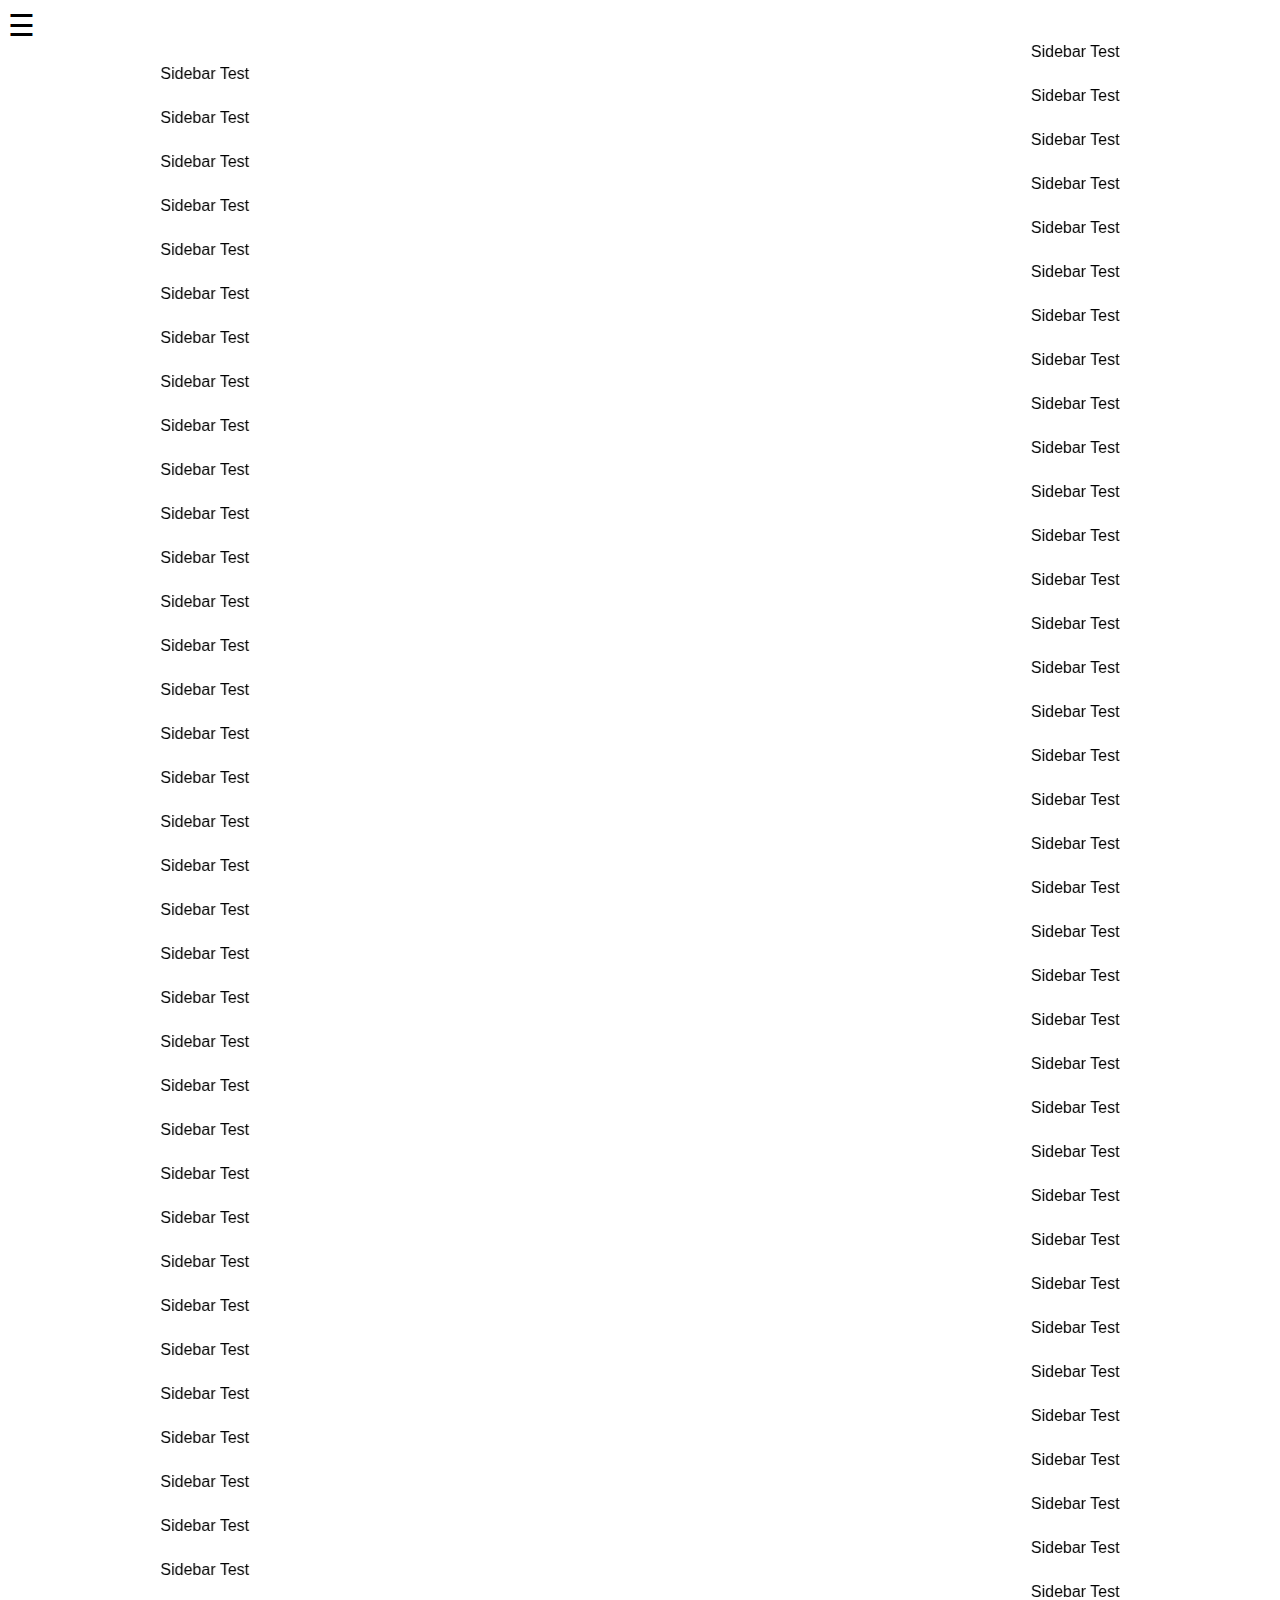
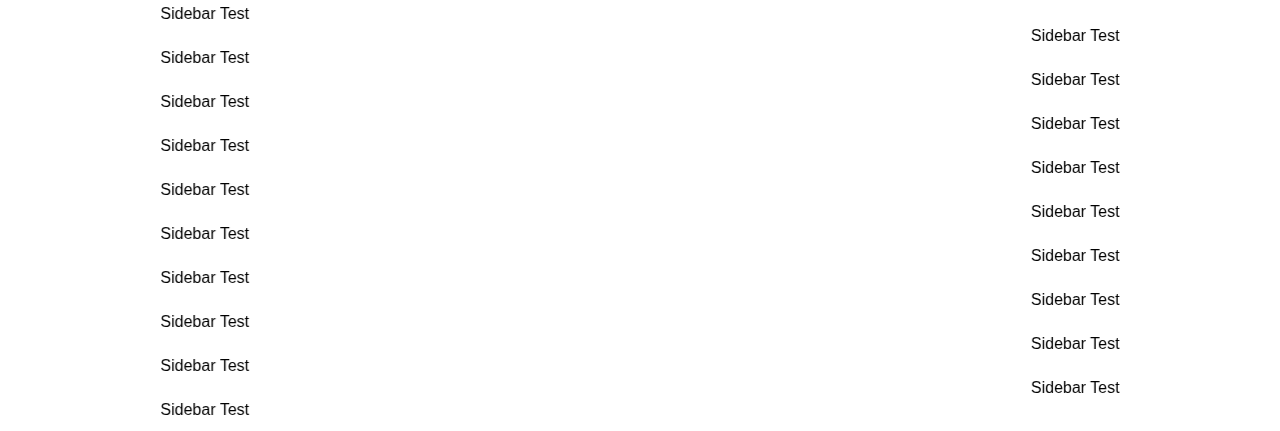
==== index.html @ 18926e7e "Update index.html" ====
<!DOCTYPE html>
<html>
<head>
<link rel="stylesheet" href="stylesheet.css">
<link rel="preconnect" href="https://fonts.gstatic.com">
<link href="https://fonts.googleapis.com/css2?family=Langar&display=swap" rel="stylesheet">
<meta name="viewport" content="width=device-width, initial-scale=1">
  
</head>
<body>

<div id="mySidenav" class="sidenav">
  <a href="javascript:void(0)" class="closebtn" onclick="closeNav()">&times;</a>
  <a href="index">Home</a>
  <a href="About">About</a>
  
</div>


<span style="font-size:30px;cursor:pointer" onclick="openNav()">&#9776; </span>

<script>
function openNav() {
  document.getElementById("mySidenav").style.width = "250px";
}

function closeNav() {
  document.getElementById("mySidenav").style.width = "0";
}
</script>
   <marquee behavior="scroll" direction="left" scrollamount="30">Sidebar Test</marquee>
  <marquee behavior="scroll" direction="right" scrollamount="30">Sidebar Test</marquee>
  <marquee behavior="scroll" direction="left" scrollamount="30">Sidebar Test</marquee>
  <marquee behavior="scroll" direction="right" scrollamount="30">Sidebar Test</marquee>
  <marquee behavior="scroll" direction="left" scrollamount="30">Sidebar Test</marquee>
  <marquee behavior="scroll" direction="right" scrollamount="30">Sidebar Test</marquee>
  <marquee behavior="scroll" direction="left" scrollamount="30">Sidebar Test</marquee>
  <marquee behavior="scroll" direction="right" scrollamount="30">Sidebar Test</marquee>
  <marquee behavior="scroll" direction="left" scrollamount="30">Sidebar Test</marquee>
  <marquee behavior="scroll" direction="right" scrollamount="30">Sidebar Test</marquee>
  <marquee behavior="scroll" direction="left" scrollamount="30">Sidebar Test</marquee>
  <marquee behavior="scroll" direction="right" scrollamount="30">Sidebar Test</marquee>
  <marquee behavior="scroll" direction="left" scrollamount="30">Sidebar Test</marquee>
  <marquee behavior="scroll" direction="right" scrollamount="30">Sidebar Test</marquee>
  <marquee behavior="scroll" direction="left" scrollamount="30">Sidebar Test</marquee>
  <marquee behavior="scroll" direction="right" scrollamount="30">Sidebar Test</marquee>
  <marquee behavior="scroll" direction="left" scrollamount="30">Sidebar Test</marquee>
  <marquee behavior="scroll" direction="right" scrollamount="30">Sidebar Test</marquee>
  <marquee behavior="scroll" direction="left" scrollamount="30">Sidebar Test</marquee>
  <marquee behavior="scroll" direction="right" scrollamount="30">Sidebar Test</marquee>
  <marquee behavior="scroll" direction="left" scrollamount="30">Sidebar Test</marquee>
  <marquee behavior="scroll" direction="right" scrollamount="30">Sidebar Test</marquee>
  <marquee behavior="scroll" direction="left" scrollamount="30">Sidebar Test</marquee>
  <marquee behavior="scroll" direction="right" scrollamount="30">Sidebar Test</marquee>
  <marquee behavior="scroll" direction="left" scrollamount="30">Sidebar Test</marquee>
  <marquee behavior="scroll" direction="right" scrollamount="30">Sidebar Test</marquee>
  <marquee behavior="scroll" direction="left" scrollamount="30">Sidebar Test</marquee>
  <marquee behavior="scroll" direction="right" scrollamount="30">Sidebar Test</marquee>
  <marquee behavior="scroll" direction="left" scrollamount="30">Sidebar Test</marquee>
  <marquee behavior="scroll" direction="right" scrollamount="30">Sidebar Test</marquee>
  <marquee behavior="scroll" direction="left" scrollamount="30">Sidebar Test</marquee>
  <marquee behavior="scroll" direction="right" scrollamount="30">Sidebar Test</marquee>
  <marquee behavior="scroll" direction="left" scrollamount="30">Sidebar Test</marquee>
  <marquee behavior="scroll" direction="right" scrollamount="30">Sidebar Test</marquee>
  <marquee behavior="scroll" direction="left" scrollamount="30">Sidebar Test</marquee>
  <marquee behavior="scroll" direction="right" scrollamount="30">Sidebar Test</marquee>
  <marquee behavior="scroll" direction="left" scrollamount="30">Sidebar Test</marquee>
  <marquee behavior="scroll" direction="right" scrollamount="30">Sidebar Test</marquee>
  <marquee behavior="scroll" direction="left" scrollamount="30">Sidebar Test</marquee>
  <marquee behavior="scroll" direction="right" scrollamount="30">Sidebar Test</marquee>
  <marquee behavior="scroll" direction="left" scrollamount="30">Sidebar Test</marquee>
  <marquee behavior="scroll" direction="right" scrollamount="30">Sidebar Test</marquee>
  <marquee behavior="scroll" direction="left" scrollamount="30">Sidebar Test</marquee>
  <marquee behavior="scroll" direction="right" scrollamount="30">Sidebar Test</marquee>
  <marquee behavior="scroll" direction="left" scrollamount="30">Sidebar Test</marquee>
  <marquee behavior="scroll" direction="right" scrollamount="30">Sidebar Test</marquee>
  <marquee behavior="scroll" direction="left" scrollamount="30">Sidebar Test</marquee>
  <marquee behavior="scroll" direction="right" scrollamount="30">Sidebar Test</marquee>
  <marquee behavior="scroll" direction="left" scrollamount="30">Sidebar Test</marquee>
  <marquee behavior="scroll" direction="right" scrollamount="30">Sidebar Test</marquee>
  <marquee behavior="scroll" direction="left" scrollamount="30">Sidebar Test</marquee>
  <marquee behavior="scroll" direction="right" scrollamount="30">Sidebar Test</marquee>
  <marquee behavior="scroll" direction="left" scrollamount="30">Sidebar Test</marquee>
  <marquee behavior="scroll" direction="right" scrollamount="30">Sidebar Test</marquee>
  <marquee behavior="scroll" direction="left" scrollamount="30">Sidebar Test</marquee>
  <marquee behavior="scroll" direction="right" scrollamount="30">Sidebar Test</marquee>
  <marquee behavior="scroll" direction="left" scrollamount="30">Sidebar Test</marquee>
  <marquee behavior="scroll" direction="right" scrollamount="30">Sidebar Test</marquee>
  <marquee behavior="scroll" direction="left" scrollamount="30">Sidebar Test</marquee>
  <marquee behavior="scroll" direction="right" scrollamount="30">Sidebar Test</marquee>
  <marquee behavior="scroll" direction="left" scrollamount="30">Sidebar Test</marquee>
  <marquee behavior="scroll" direction="right" scrollamount="30">Sidebar Test</marquee>
  <marquee behavior="scroll" direction="left" scrollamount="30">Sidebar Test</marquee>
  <marquee behavior="scroll" direction="right" scrollamount="30">Sidebar Test</marquee>
  <marquee behavior="scroll" direction="left" scrollamount="30">Sidebar Test</marquee>
  <marquee behavior="scroll" direction="right" scrollamount="30">Sidebar Test</marquee>
  <marquee behavior="scroll" direction="left" scrollamount="30">Sidebar Test</marquee>
  <marquee behavior="scroll" direction="right" scrollamount="30">Sidebar Test</marquee>
  <marquee behavior="scroll" direction="left" scrollamount="30">Sidebar Test</marquee>
  <marquee behavior="scroll" direction="right" scrollamount="30">Sidebar Test</marquee>
  <marquee behavior="scroll" direction="left" scrollamount="30">Sidebar Test</marquee>
  <marquee behavior="scroll" direction="right" scrollamount="30">Sidebar Test</marquee>
  <marquee behavior="scroll" direction="left" scrollamount="30">Sidebar Test</marquee>
  <marquee behavior="scroll" direction="right" scrollamount="30">Sidebar Test</marquee>
  <marquee behavior="scroll" direction="left" scrollamount="30">Sidebar Test</marquee>
  <marquee behavior="scroll" direction="right" scrollamount="30">Sidebar Test</marquee>
  <marquee behavior="scroll" direction="left" scrollamount="30">Sidebar Test</marquee>
  <marquee behavior="scroll" direction="right" scrollamount="30">Sidebar Test</marquee>
  <marquee behavior="scroll" direction="left" scrollamount="30">Sidebar Test</marquee>
  <marquee behavior="scroll" direction="right" scrollamount="30">Sidebar Test</marquee>
  <marquee behavior="scroll" direction="left" scrollamount="30">Sidebar Test</marquee>
  <marquee behavior="scroll" direction="right" scrollamount="30">Sidebar Test</marquee>
  <marquee behavior="scroll" direction="left" scrollamount="30">Sidebar Test</marquee>
  <marquee behavior="scroll" direction="right" scrollamount="30">Sidebar Test</marquee>
  <marquee behavior="scroll" direction="left" scrollamount="30">Sidebar Test</marquee>
  <marquee behavior="scroll" direction="right" scrollamount="30">Sidebar Test</marquee>
  <marquee behavior="scroll" direction="left" scrollamount="30">Sidebar Test</marquee>
  <marquee behavior="scroll" direction="right" scrollamount="30">Sidebar Test</marquee>
  <marquee behavior="scroll" direction="left" scrollamount="30">Sidebar Test</marquee>
  <marquee behavior="scroll" direction="right" scrollamount="30">Sidebar Test</marquee>
  
</body>
</html>
---- stylesheet.css ----
<style>
  body {
	background: linear-gradient(-45deg, #ee7752, #e73c7e, #23a6d5, #23d5ab);
	background-size: 400% 400%;
	animation: gradient 15s ease infinite;
}

@keyframes gradient {
	0% {
		background-position: 0% 50%;
	}
	50% {
		background-position: 100% 50%;
	}
	100% {
		background-position: 0% 50%;
	}
}
body {
  font-family: "Lato", sans-serif;
}

.sidenav {
  height: 100%;
  width: 0;
  position: fixed;
  z-index: 1;
  top: 0;
  left: 0;
  background-color: #111;
  overflow-x: hidden;
  transition: 0.5s;
  padding-top: 60px;
}

.sidenav a {
  padding: 8px 8px 8px 32px;
  text-decoration: none;
  font-size: 25px;
  color: #818181;
  display: block;
  transition: 0.3s;
}

.sidenav a:hover {
  color: #f1f1f1;
}

.sidenav .closebtn {
  position: absolute;
  top: 0;
  right: 25px;
  font-size: 36px;
  margin-left: 50px;
}

@media screen and (max-height: 450px) {
  .sidenav {padding-top: 15px;}
  .sidenav a {font-size: 18px;}
}
</style>
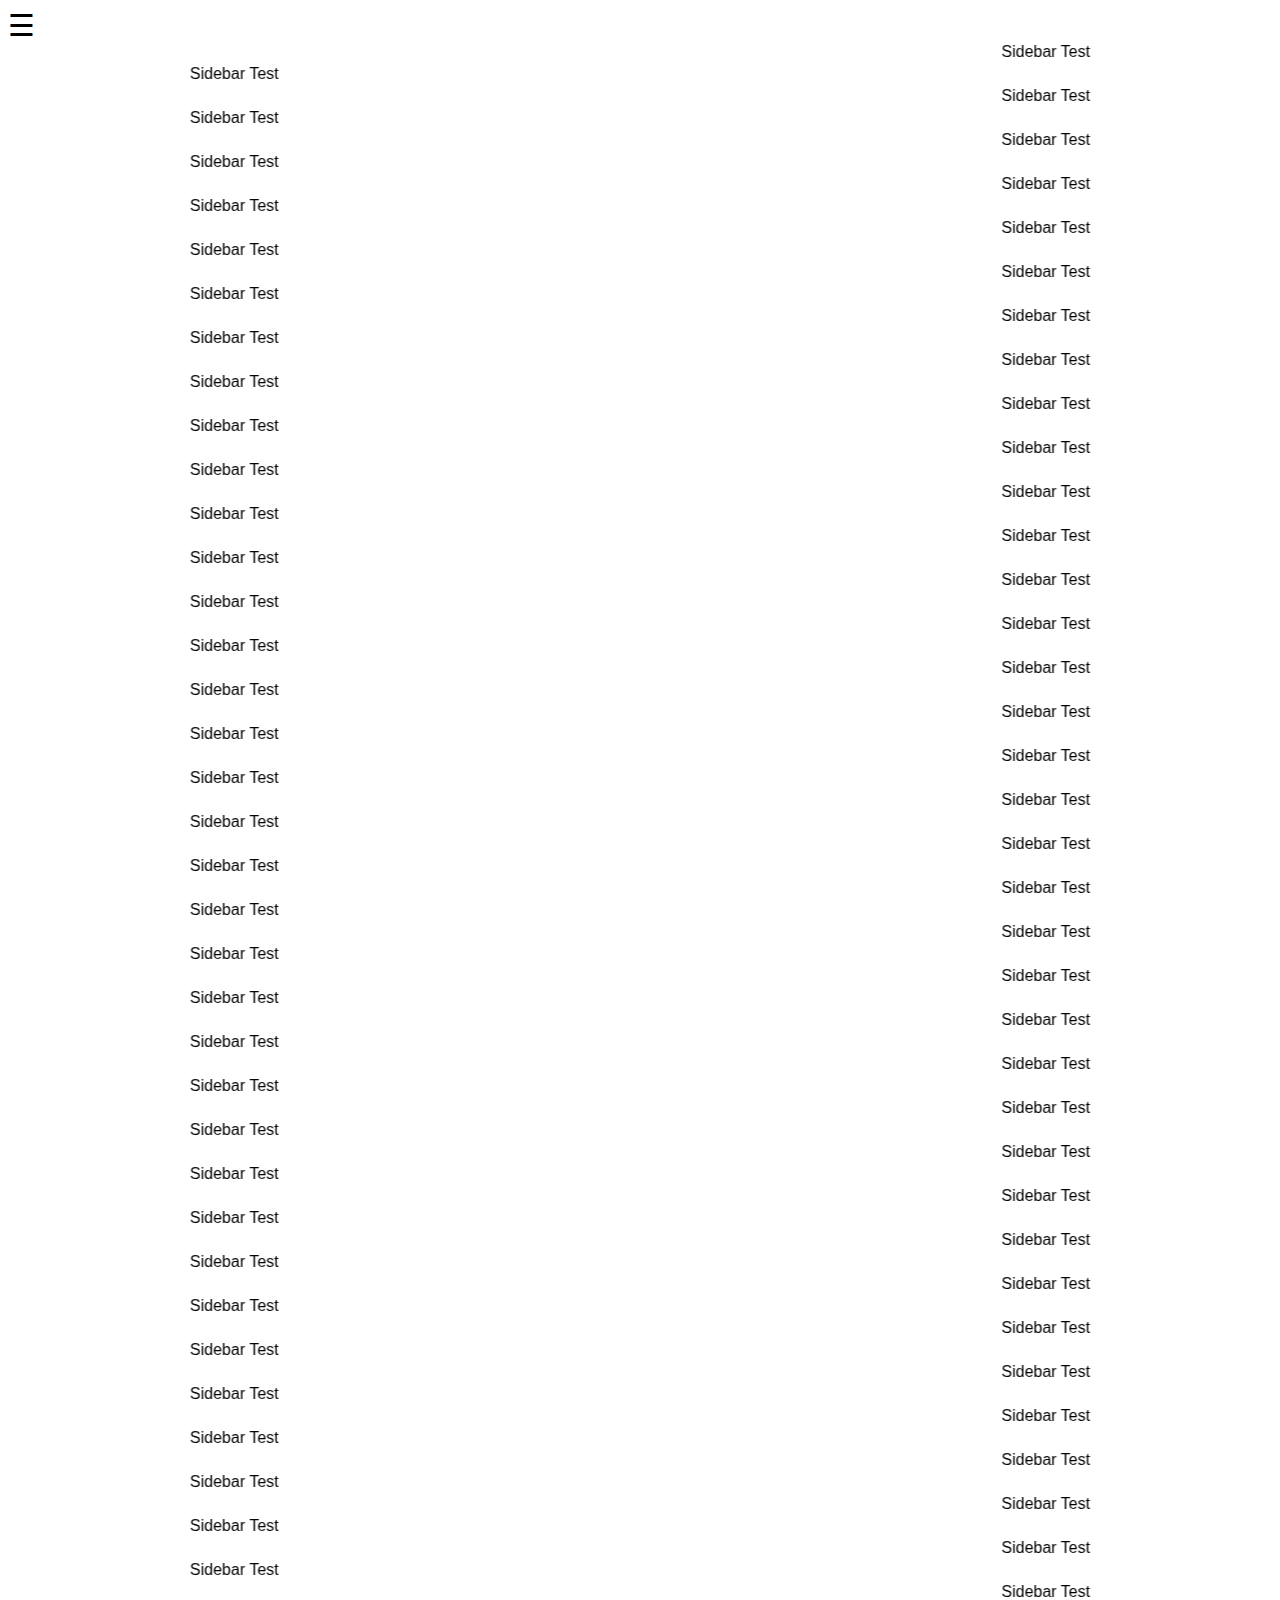
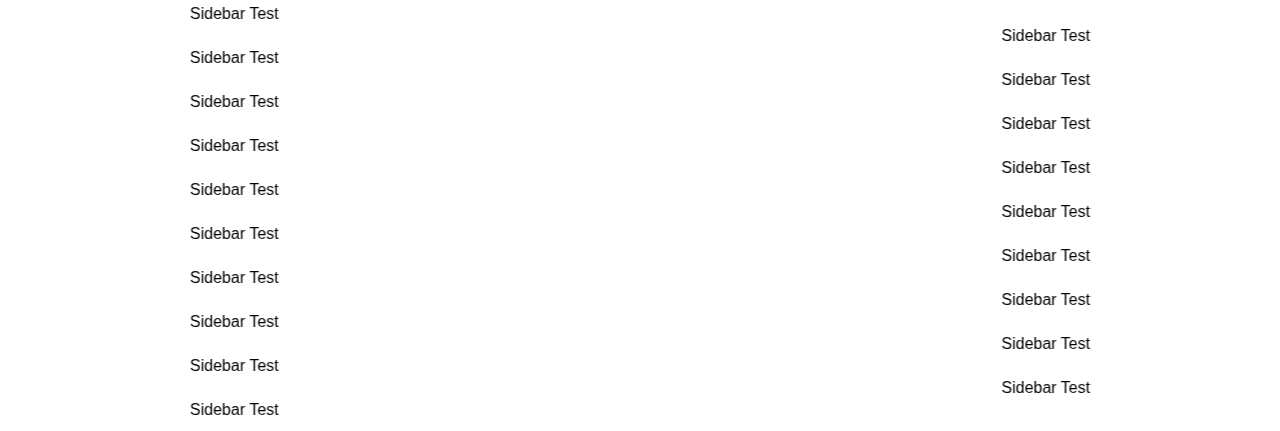
==== commit 1d879c2c: "Update index.html" ====
--- a/index.html
+++ b/index.html
@@ -1,8 +1,10 @@
 <!DOCTYPE html>
 <html>
 <head>
-<link rel="stylesheet" href="stylesheet.css">
-<link rel="preconnect" href="https://fonts.gstatic.com">
+<style type="text/css" media="all">
+   @import "stylesheet.css";
+</style>
+  <link rel="preconnect" href="https://fonts.gstatic.com">
 <link href="https://fonts.googleapis.com/css2?family=Langar&display=swap" rel="stylesheet">
 <meta name="viewport" content="width=device-width, initial-scale=1">
   
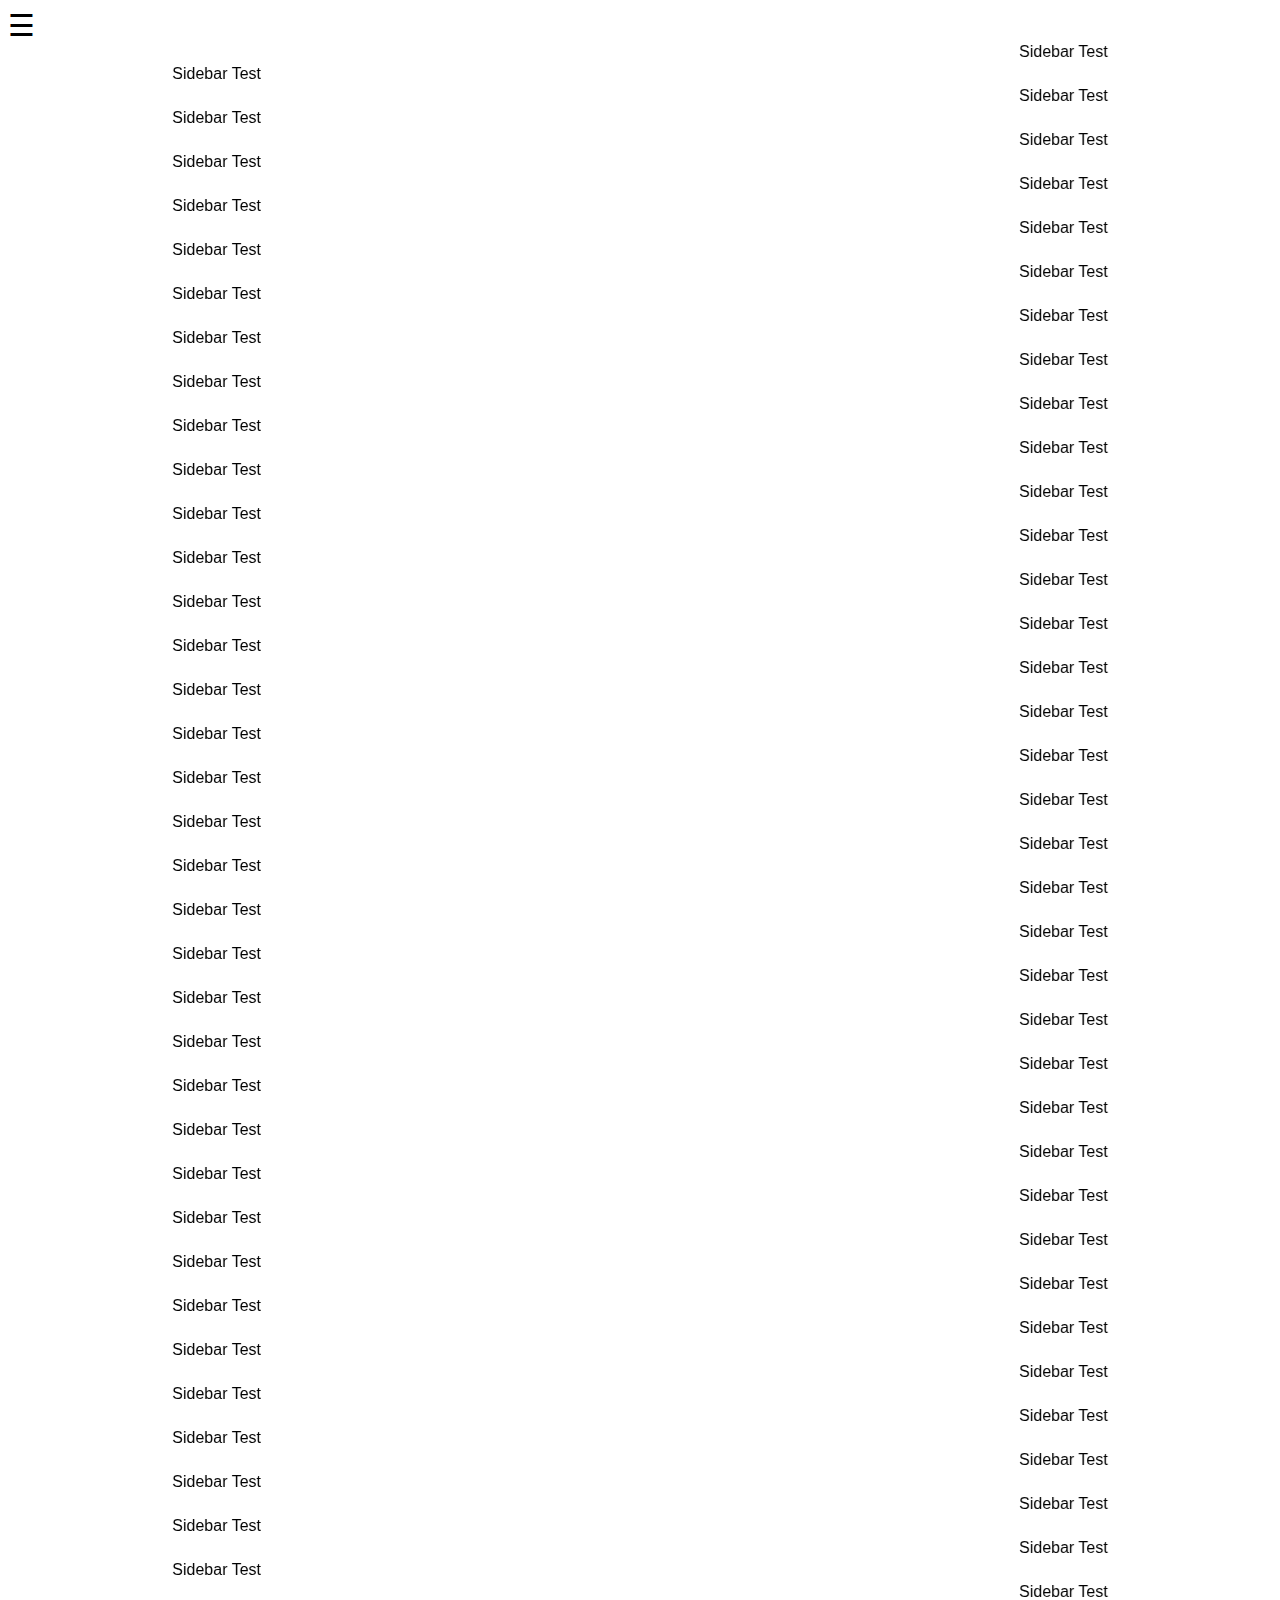
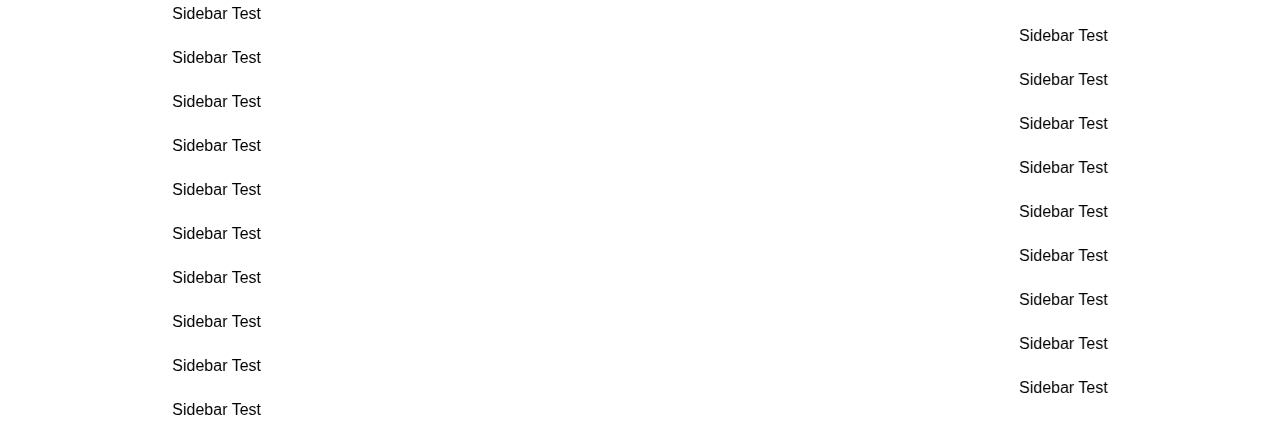
==== commit 0365d1b1: "Update index.html" ====
--- a/index.html
+++ b/index.html
@@ -1,16 +1,12 @@
 <!DOCTYPE html>
 <html>
 <head>
-<style type="text/css" media="all">
-   @import "stylesheet.css";
-</style>
+<link href="stylesheet.css" rel="stylesheet" type="text/css">
   <link rel="preconnect" href="https://fonts.gstatic.com">
 <link href="https://fonts.googleapis.com/css2?family=Langar&display=swap" rel="stylesheet">
 <meta name="viewport" content="width=device-width, initial-scale=1">
-  
 </head>
 <body>
-
 <div id="mySidenav" class="sidenav">
   <a href="javascript:void(0)" class="closebtn" onclick="closeNav()">&times;</a>
   <a href="index">Home</a>
--- a/stylesheet.css
+++ b/stylesheet.css
@@ -0,0 +1,61 @@
+<style>
+  body {
+	background: linear-gradient(-45deg, #ee7752, #e73c7e, #23a6d5, #23d5ab);
+	background-size: 400% 400%;
+	animation: gradient 15s ease infinite;
+}
+
+@keyframes gradient {
+	0% {
+		background-position: 0% 50%;
+	}
+	50% {
+		background-position: 100% 50%;
+	}
+	100% {
+		background-position: 0% 50%;
+	}
+}
+body {
+  font-family: "Lato", sans-serif;
+}
+
+.sidenav {
+  height: 100%;
+  width: 0;
+  position: fixed;
+  z-index: 1;
+  top: 0;
+  left: 0;
+  background-color: #111;
+  overflow-x: hidden;
+  transition: 0.5s;
+  padding-top: 60px;
+}
+
+.sidenav a {
+  padding: 8px 8px 8px 32px;
+  text-decoration: none;
+  font-size: 25px;
+  color: #818181;
+  display: block;
+  transition: 0.3s;
+}
+
+.sidenav a:hover {
+  color: #f1f1f1;
+}
+
+.sidenav .closebtn {
+  position: absolute;
+  top: 0;
+  right: 25px;
+  font-size: 36px;
+  margin-left: 50px;
+}
+
+@media screen and (max-height: 450px) {
+  .sidenav {padding-top: 15px;}
+  .sidenav a {font-size: 18px;}
+}
+</style>
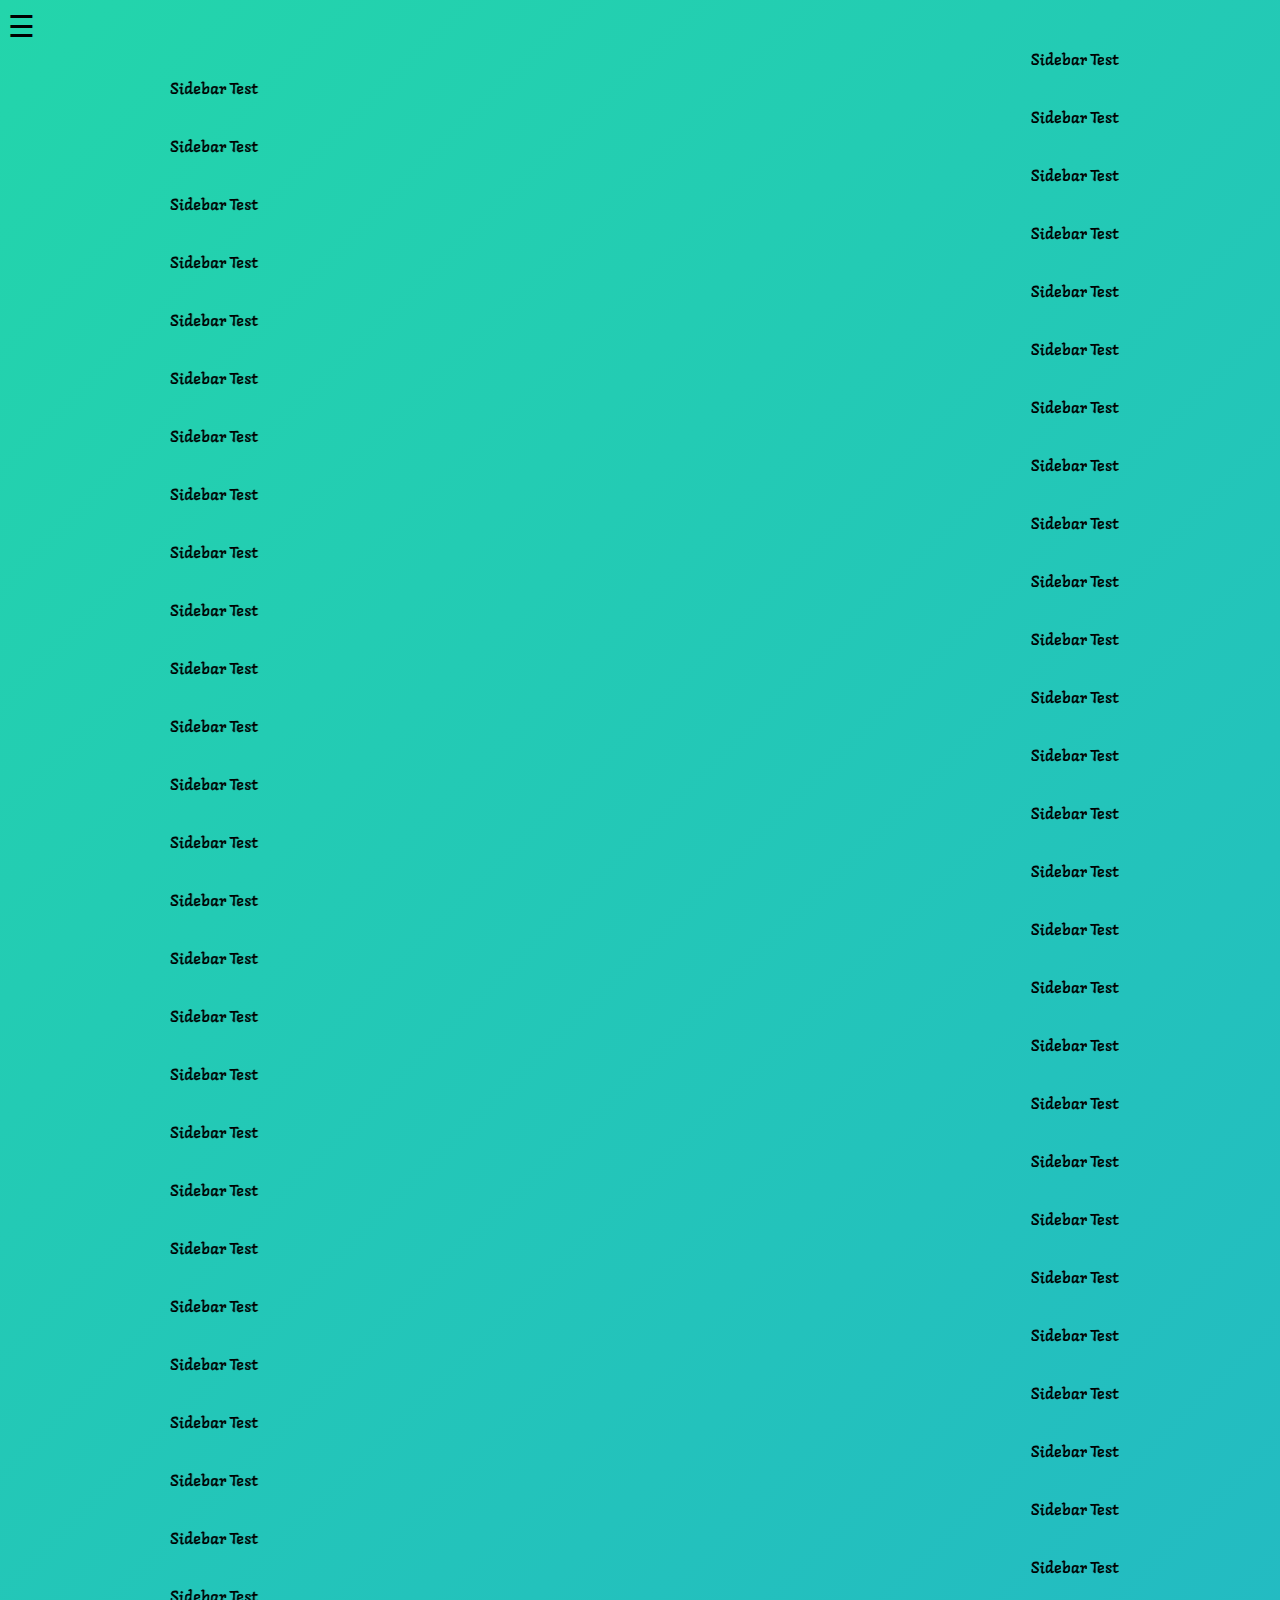
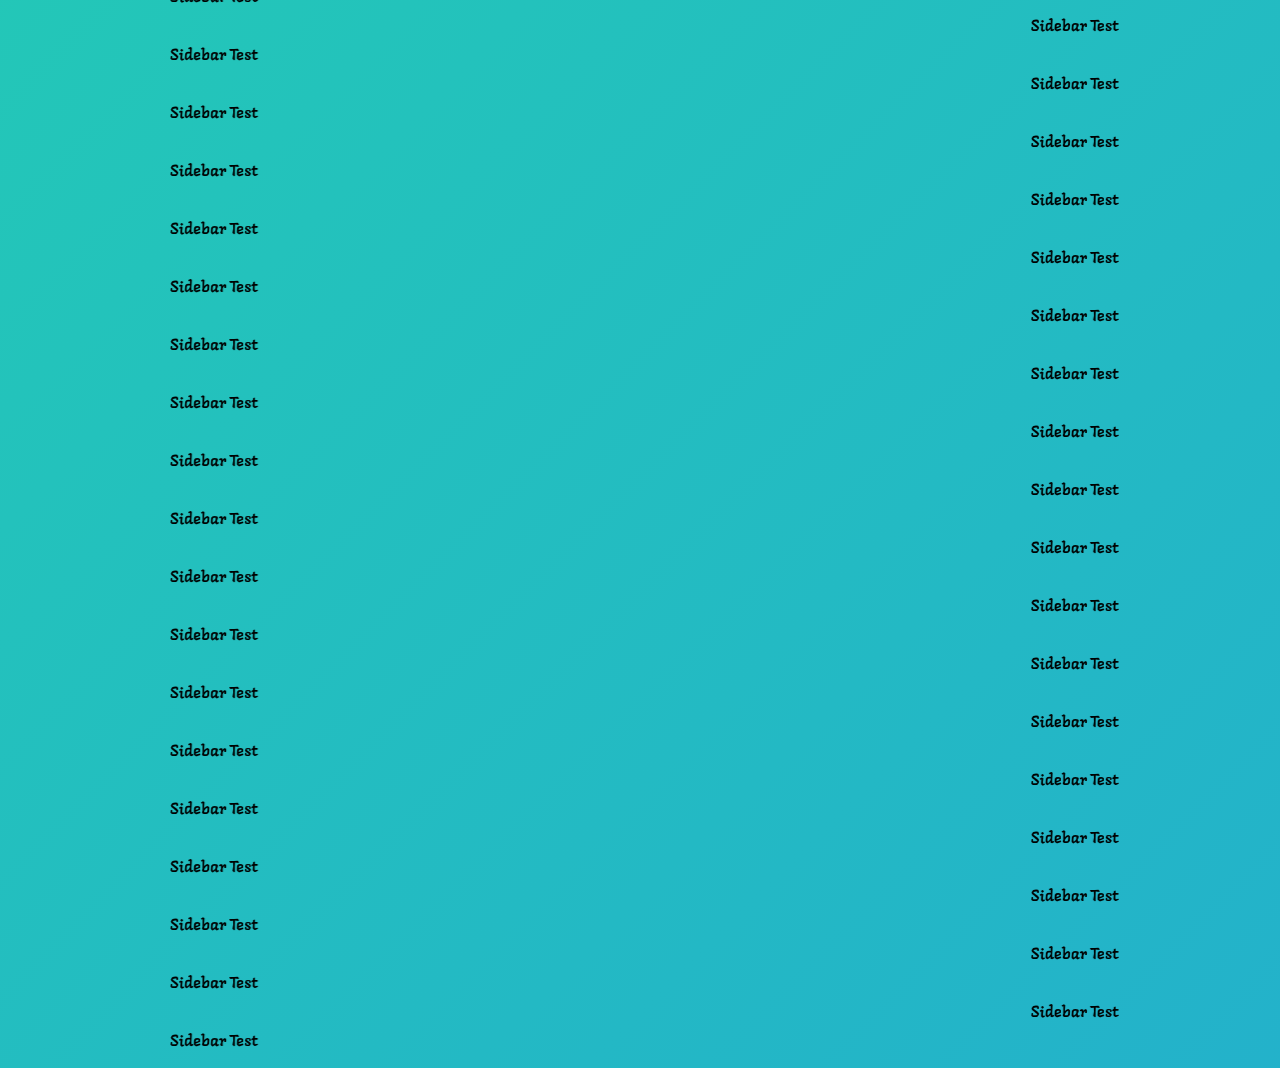
==== commit 77b1dd8e: "Update index.html" ====
--- a/index.html
+++ b/index.html
@@ -26,7 +26,7 @@
   document.getElementById("mySidenav").style.width = "0";
 }
 </script>
-   <marquee behavior="scroll" direction="left" scrollamount="30">Sidebar Test</marquee>
+   <marquee behavior="scroll" direction="left" scrollamount="30" size="109">Sidebar Test</marquee>
   <marquee behavior="scroll" direction="right" scrollamount="30">Sidebar Test</marquee>
   <marquee behavior="scroll" direction="left" scrollamount="30">Sidebar Test</marquee>
   <marquee behavior="scroll" direction="right" scrollamount="30">Sidebar Test</marquee>
@@ -119,3 +119,4 @@
   
 </body>
 </html> 
+<!-- stop lurking in my code -->
--- a/stylesheet.css
+++ b/stylesheet.css
@@ -1,4 +1,3 @@
-<style>
   body {
 	background: linear-gradient(-45deg, #ee7752, #e73c7e, #23a6d5, #23d5ab);
 	background-size: 400% 400%;
@@ -17,7 +16,7 @@
 	}
 }
 body {
-  font-family: "Lato", sans-serif;
+  font-family: 'Langar', cursive;
 }
 
 .sidenav {
@@ -58,4 +57,3 @@
   .sidenav {padding-top: 15px;}
   .sidenav a {font-size: 18px;}
 }
-</style>
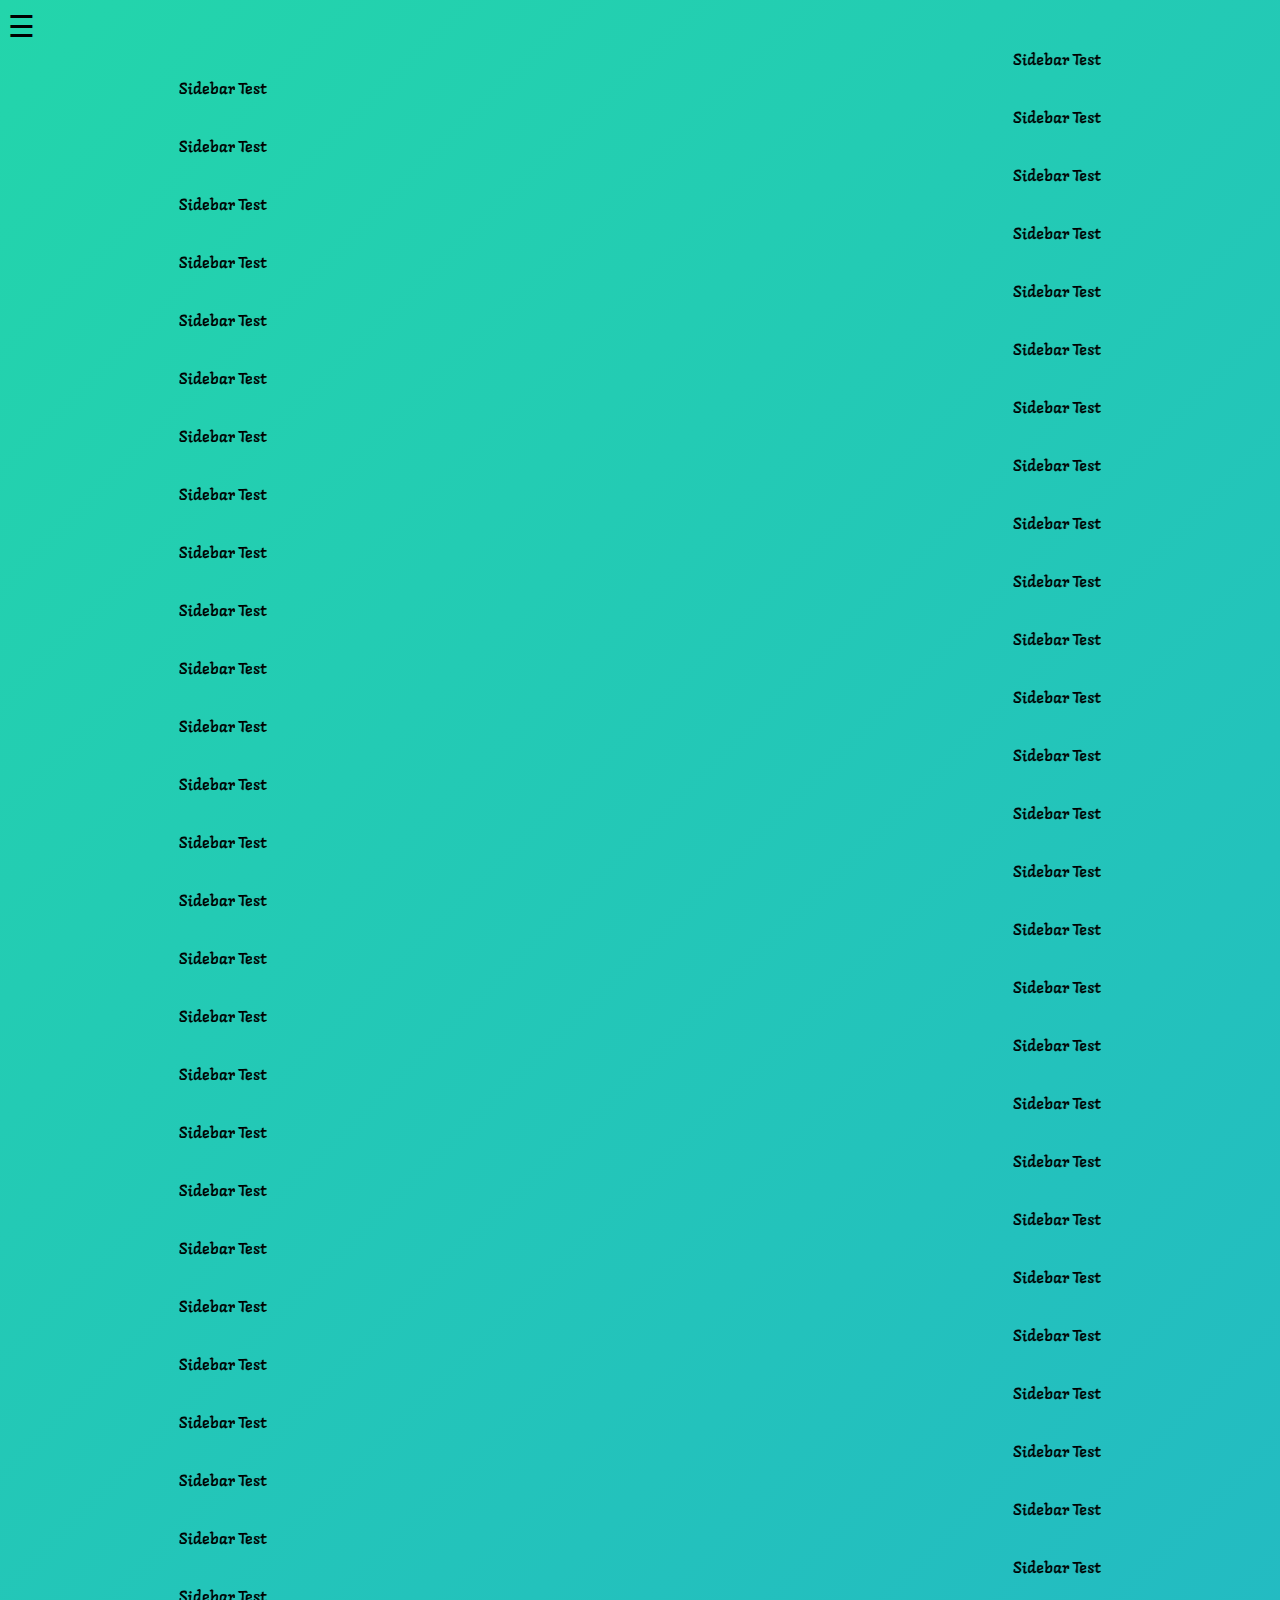
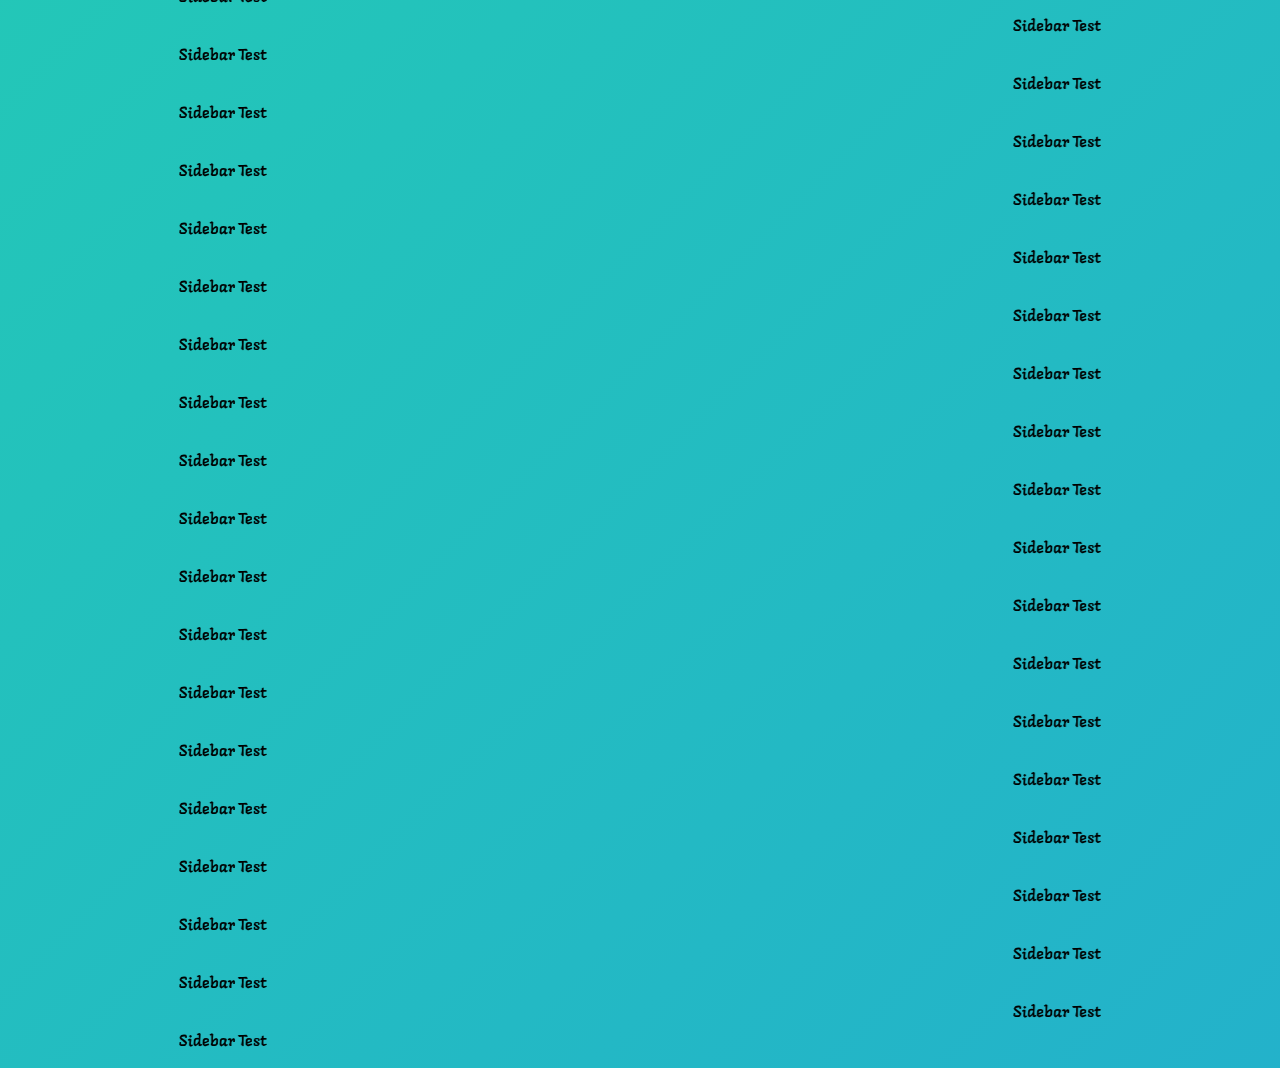
==== commit 28f8fd4b: "Update index.html" ====
--- a/index.html
+++ b/index.html
@@ -26,7 +26,7 @@
   document.getElementById("mySidenav").style.width = "0";
 }
 </script>
-   <marquee behavior="scroll" direction="left" scrollamount="30" size="109">Sidebar Test</marquee>
+   <marquee behavior="scroll" direction="left" scrollamount="30">Sidebar Test</marquee>
   <marquee behavior="scroll" direction="right" scrollamount="30">Sidebar Test</marquee>
   <marquee behavior="scroll" direction="left" scrollamount="30">Sidebar Test</marquee>
   <marquee behavior="scroll" direction="right" scrollamount="30">Sidebar Test</marquee>
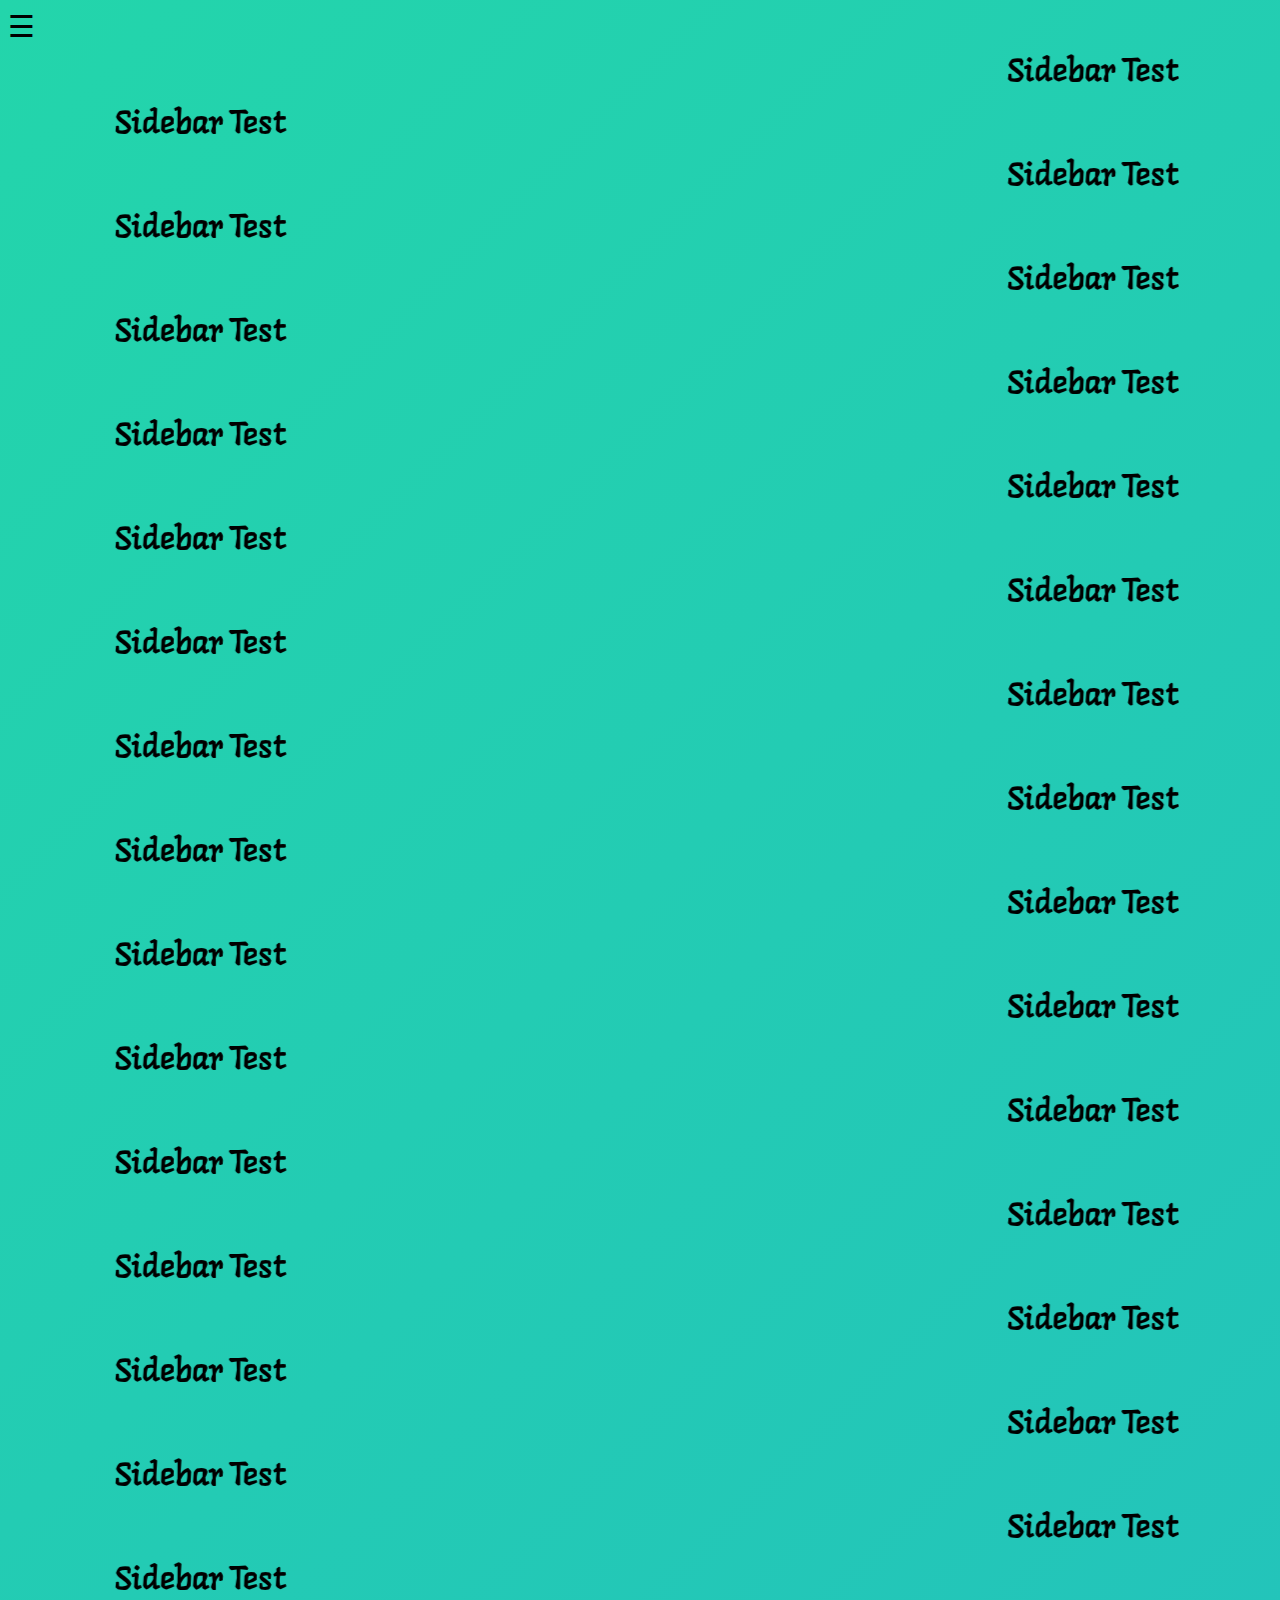
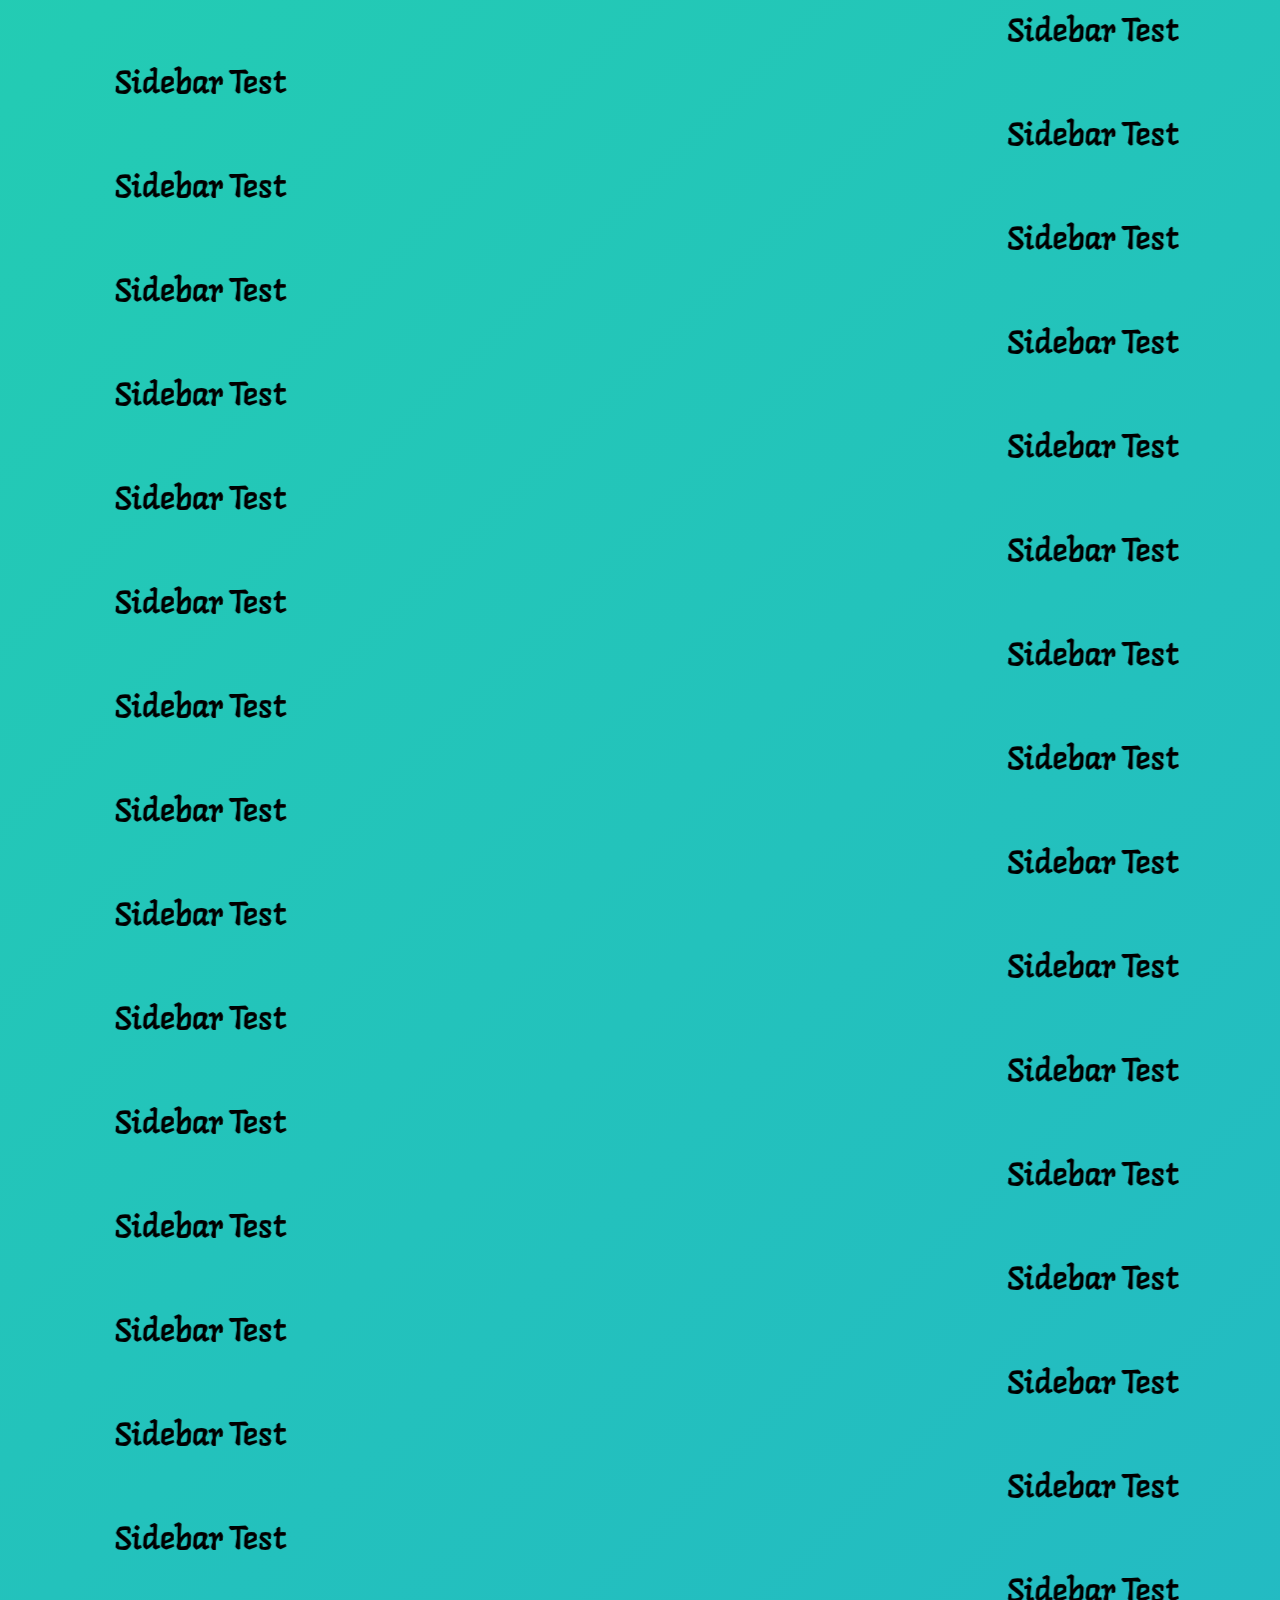
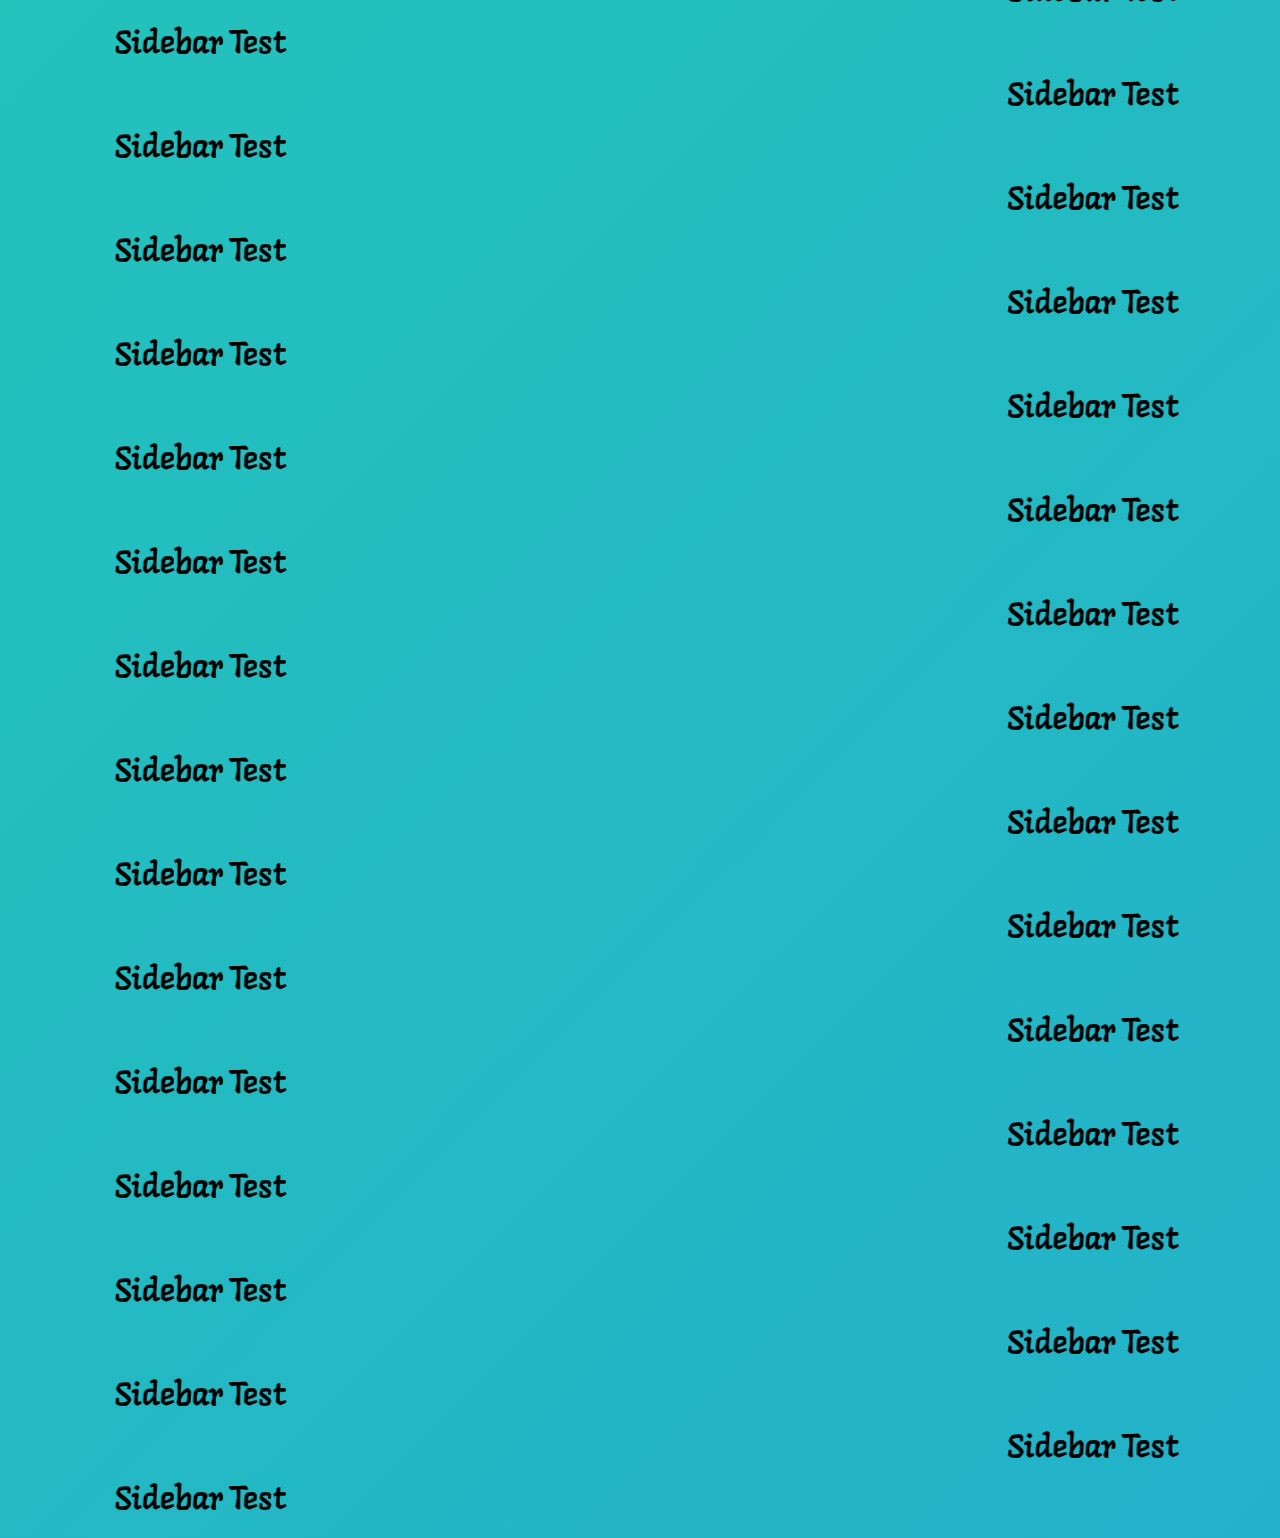
==== commit 3b032bd6: "Update index.html" ====
--- a/index.html
+++ b/index.html
@@ -5,6 +5,10 @@
   <link rel="preconnect" href="https://fonts.gstatic.com">
 <link href="https://fonts.googleapis.com/css2?family=Langar&display=swap" rel="stylesheet">
 <meta name="viewport" content="width=device-width, initial-scale=1">
+  <style>marquee {
+  font-size: xx-large;
+}
+  </style>
 </head>
 <body>
 <div id="mySidenav" class="sidenav">
--- a/stylesheet.css
+++ b/stylesheet.css
@@ -1,4 +1,5 @@
-  body {
+body {
+
 	background: linear-gradient(-45deg, #ee7752, #e73c7e, #23a6d5, #23d5ab);
 	background-size: 400% 400%;
 	animation: gradient 15s ease infinite;
